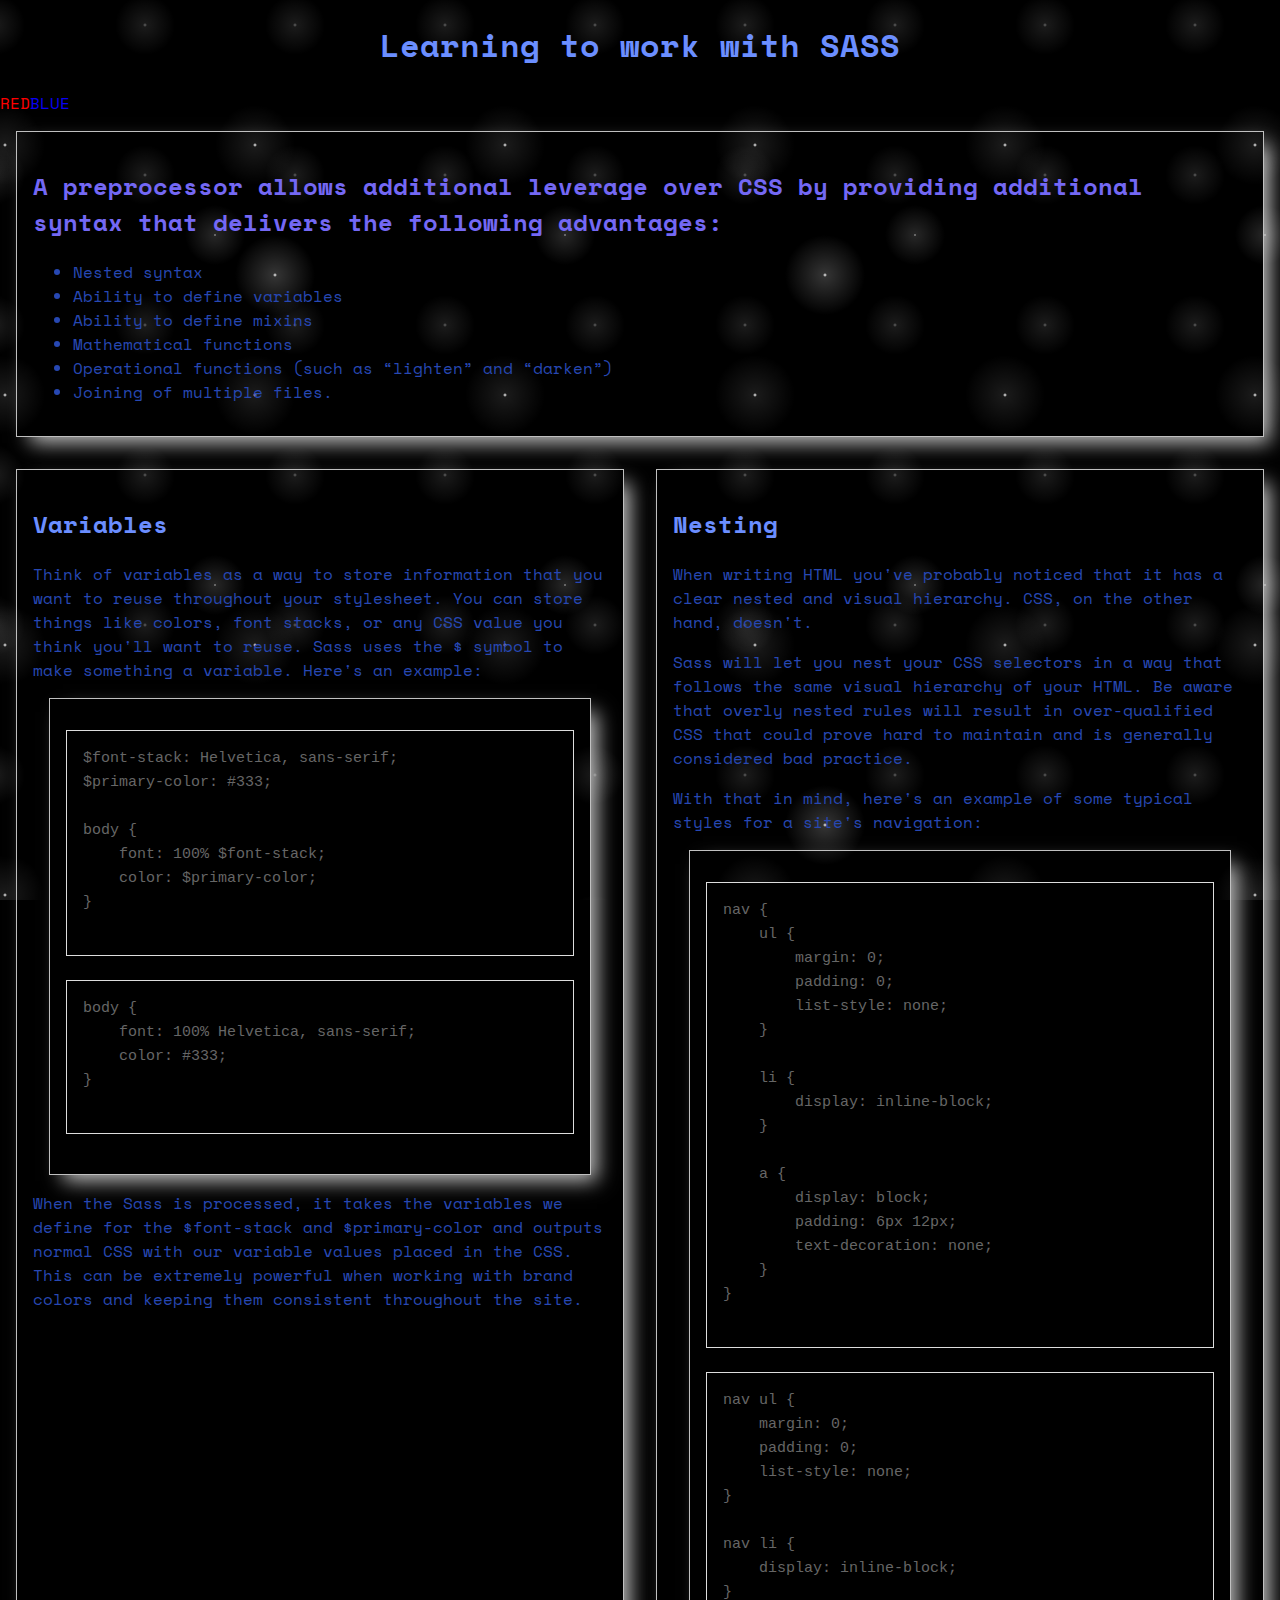
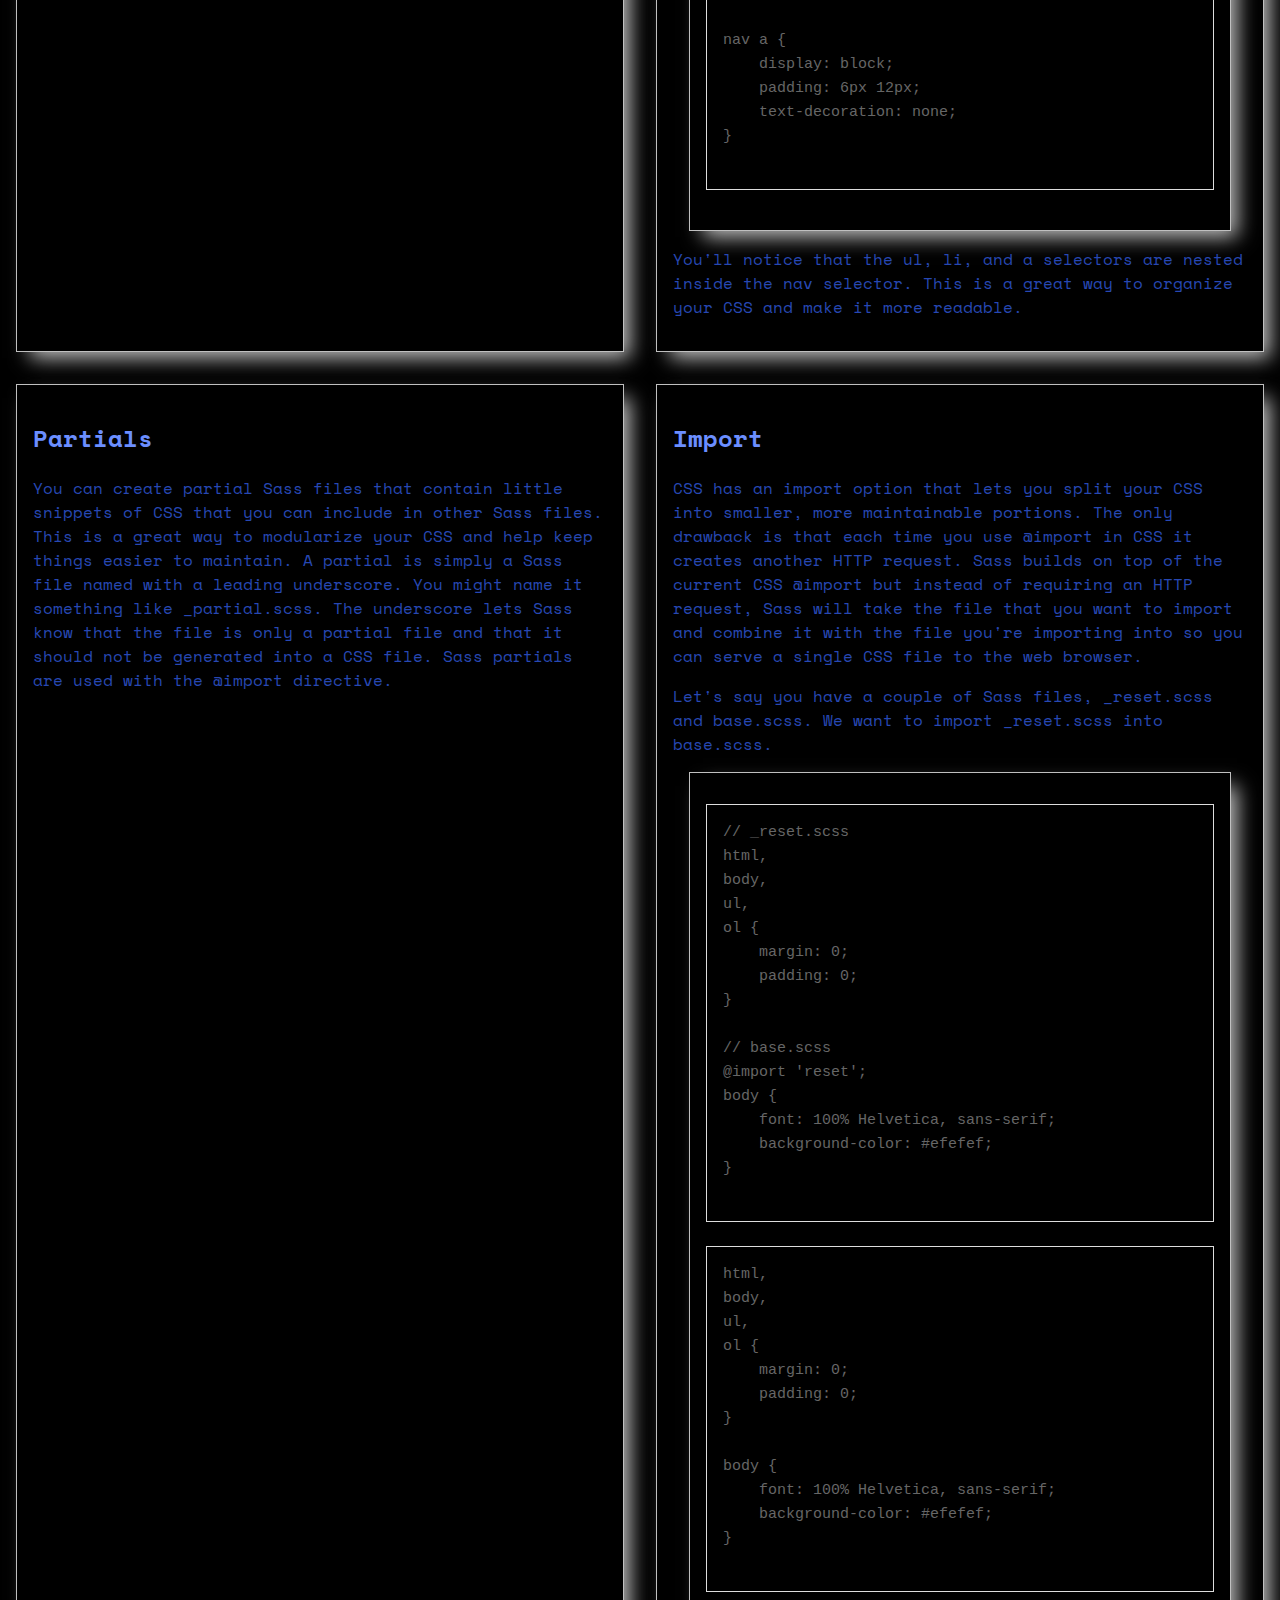
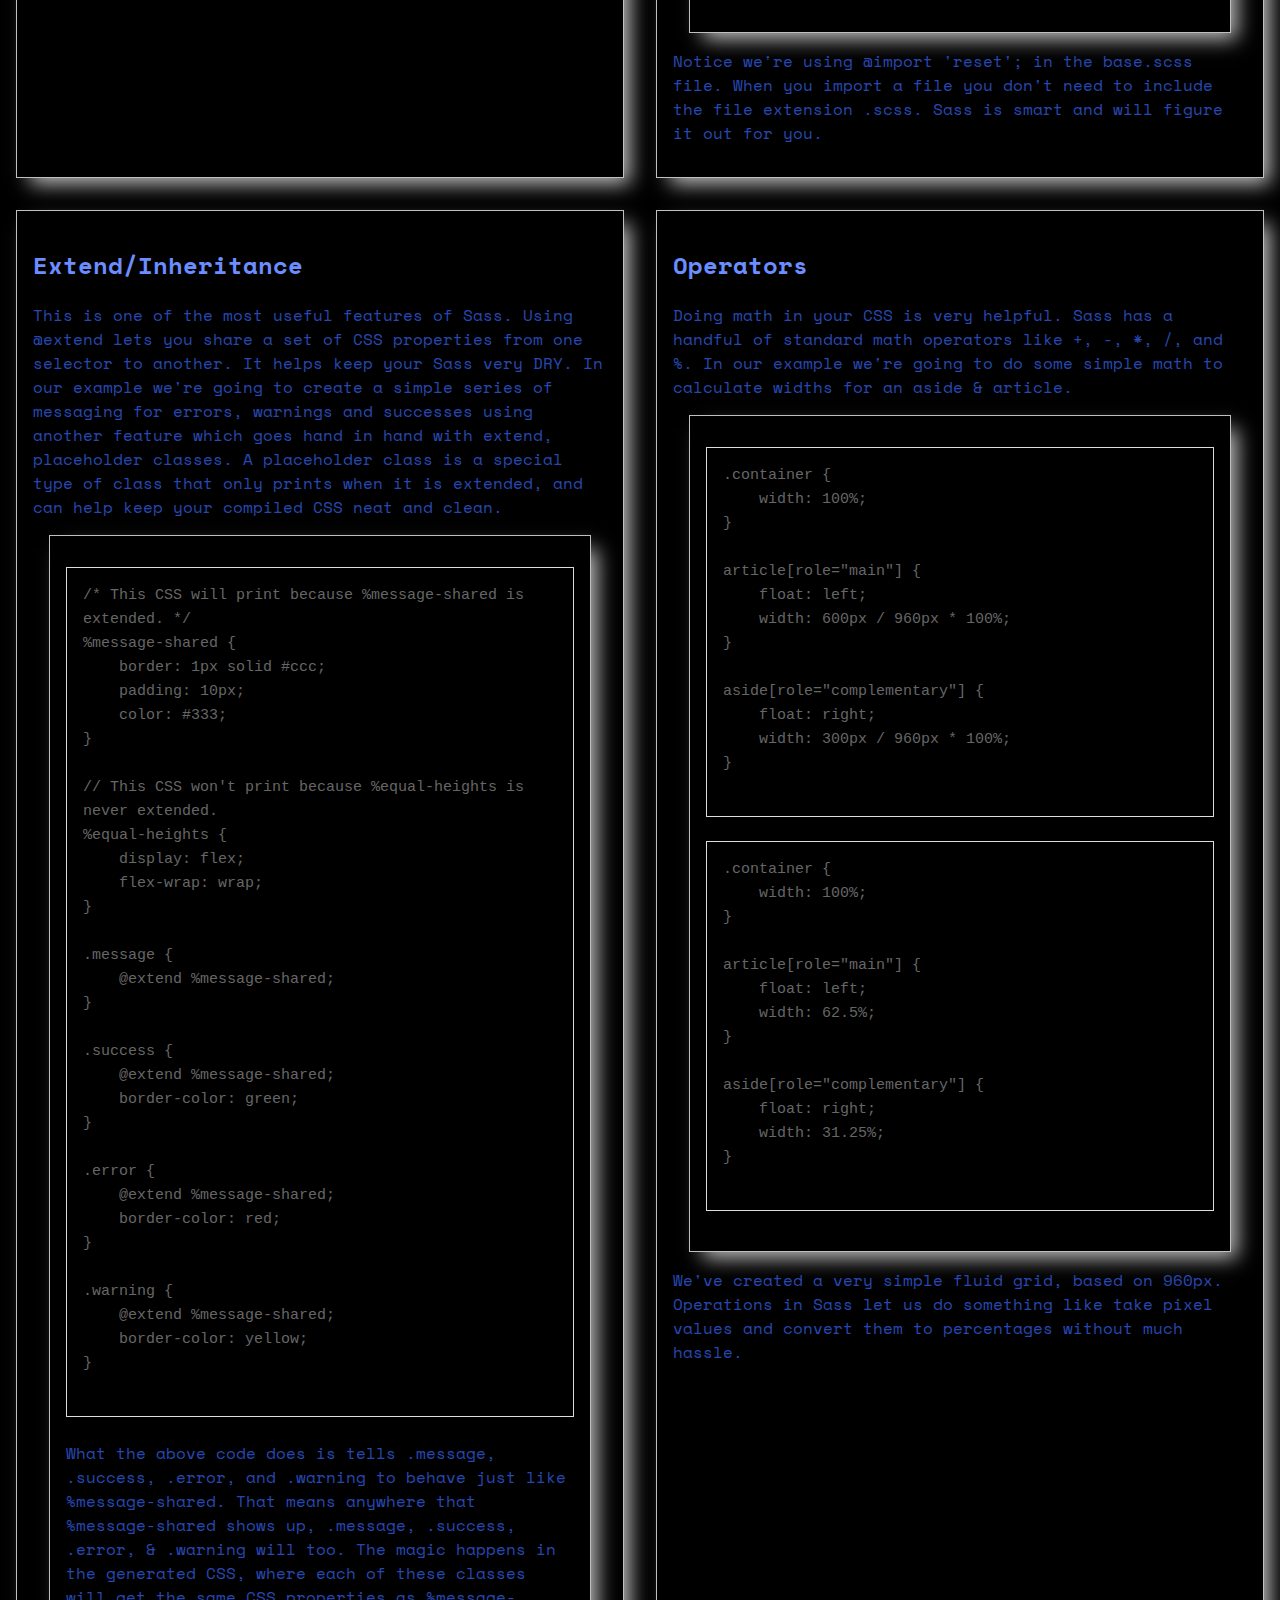
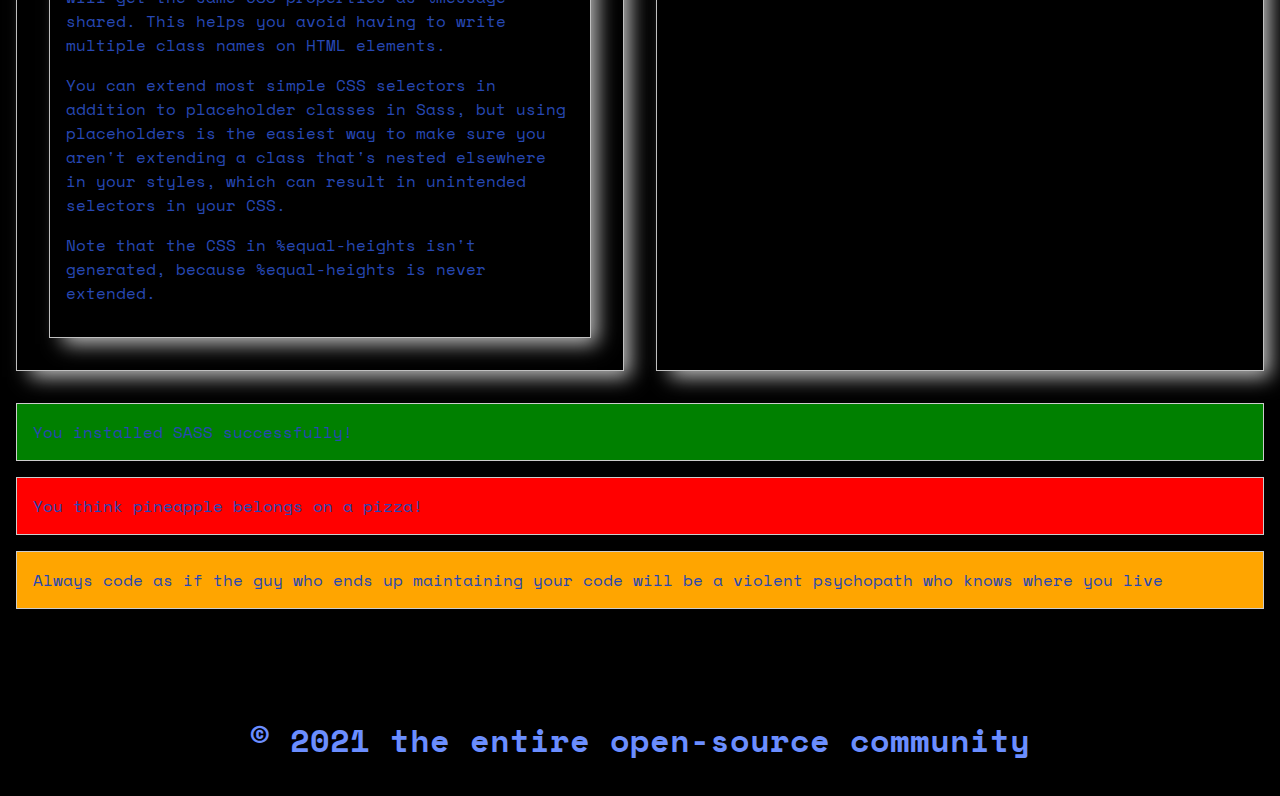
==== blue.html @ 818f5838 "add scss's html's for blue and red" ====
<!DOCTYPE html>
<html lang="en">
  <head>
    <meta charset="UTF-8" />
    <meta
      name="viewport"
      content="width=device-width, user-scalable=no, initial-scale=1.0, maximum-scale=1.0, minimum-scale=1.0"
    />
    <meta http-equiv="X-UA-Compatible" content="ie=edge" />
    <title>Learning to work with SASS</title>

    

    <link
      href="https://fonts.googleapis.com/css?family=Space+Mono&display=swap"
      rel="stylesheet"
    />

    <link href="style.css" type="text/css" rel="stylesheet" />
  </head>
  <body>
    <header>
      <h1>Learning to work with SASS</h1>
    </header>
    <div class="color-change">
     <a href="" class="red">RED</a>
    <a href="" class="blue">BLUE</a>
    </div>
    <article>
      <section id="selling-points">
        <h2>
          A preprocessor allows additional leverage over CSS by providing
          additional syntax that delivers the following advantages:
        </h2>

        <ul>
          <li>Nested syntax</li>
          <li>Ability to define variables</li>
          <li>Ability to define mixins</li>
          <li>Mathematical functions</li>
          <li>Operational functions (such as “lighten” and “darken”)</li>
          <li>Joining of multiple files.</li>
        </ul>
      </section>

      <section class="variable">
        <h2>Variables</h2>
        <p>
          Think of variables as a way to store information that you want to
          reuse throughout your stylesheet. You can store things like colors,
          font stacks, or any CSS value you think you'll want to reuse. Sass
          uses the $ symbol to make something a variable. Here's an example:
        </p>

        <section>
          <pre class="before">
$font-stack: Helvetica, sans-serif;
$primary-color: #333;

body {
    font: 100% $font-stack;
    color: $primary-color;
}
          </pre>
          <pre class="after">
body {
    font: 100% Helvetica, sans-serif;
    color: #333;
}
          </pre>
        </section>

        <p>
          When the Sass is processed, it takes the variables we define for the
          $font-stack and $primary-color and outputs normal CSS with our
          variable values placed in the CSS. This can be extremely powerful when
          working with brand colors and keeping them consistent throughout the
          site.
        </p>
      </section>

      <section>
        <h2>Nesting</h2>
        <p>
          When writing HTML you've probably noticed that it has a clear nested
          and visual hierarchy. CSS, on the other hand, doesn't.
        </p>

        <p>
          Sass will let you nest your CSS selectors in a way that follows the
          same visual hierarchy of your HTML. Be aware that overly nested rules
          will result in over-qualified CSS that could prove hard to maintain
          and is generally considered bad practice.
        </p>

        <p>
          With that in mind, here's an example of some typical styles for a
          site's navigation:
        </p>

        <section>
          <pre class="before">
nav {
    ul {
        margin: 0;
        padding: 0;
        list-style: none;
    }

    li {
        display: inline-block;
    }

    a {
        display: block;
        padding: 6px 12px;
        text-decoration: none;
    }
}
          </pre>
          <pre class="after">
nav ul {
    margin: 0;
    padding: 0;
    list-style: none;
}

nav li {
    display: inline-block;
}

nav a {
    display: block;
    padding: 6px 12px;
    text-decoration: none;
}
          </pre>
        </section>

        <p>
          You'll notice that the ul, li, and a selectors are nested inside the
          nav selector. This is a great way to organize your CSS and make it
          more readable.
        </p>
      </section>
      <section>
        <h2>Partials</h2>
        <p>
          You can create partial Sass files that contain little snippets of CSS
          that you can include in other Sass files. This is a great way to
          modularize your CSS and help keep things easier to maintain. A partial
          is simply a Sass file named with a leading underscore. You might name
          it something like _partial.scss. The underscore lets Sass know that
          the file is only a partial file and that it should not be generated
          into a CSS file. Sass partials are used with the @import directive.
        </p>
      </section>
      <section>
        <h2>Import</h2>
        <p>
          CSS has an import option that lets you split your CSS into smaller,
          more maintainable portions. The only drawback is that each time you
          use @import in CSS it creates another HTTP request. Sass builds on top
          of the current CSS @import but instead of requiring an HTTP request,
          Sass will take the file that you want to import and combine it with
          the file you're importing into so you can serve a single CSS file to
          the web browser.
        </p>

        <p>
          Let's say you have a couple of Sass files, _reset.scss and base.scss.
          We want to import _reset.scss into base.scss.
        </p>

        <section>
          <pre class="before">
// _reset.scss
html,
body,
ul,
ol {
    margin: 0;
    padding: 0;
}

// base.scss
@import 'reset';
body {
    font: 100% Helvetica, sans-serif;
    background-color: #efefef;
}
          </pre>
          <pre class="after">
html,
body,
ul,
ol {
    margin: 0;
    padding: 0;
}

body {
    font: 100% Helvetica, sans-serif;
    background-color: #efefef;
}
          </pre>
        </section>

        <p>
          Notice we're using @import 'reset'; in the base.scss file. When you
          import a file you don't need to include the file extension .scss. Sass
          is smart and will figure it out for you.
        </p>
      </section>
      <section>
        <h2>Extend/Inheritance</h2>
        <p>
          This is one of the most useful features of Sass. Using @extend lets
          you share a set of CSS properties from one selector to another. It
          helps keep your Sass very DRY. In our example we're going to create a
          simple series of messaging for errors, warnings and successes using
          another feature which goes hand in hand with extend, placeholder
          classes. A placeholder class is a special type of class that only
          prints when it is extended, and can help keep your compiled CSS neat
          and clean.
        </p>
        <section>
          <pre>
/* This CSS will print because %message-shared is extended. */
%message-shared {
    border: 1px solid #ccc;
    padding: 10px;
    color: #333;
}

// This CSS won't print because %equal-heights is never extended.
%equal-heights {
    display: flex;
    flex-wrap: wrap;
}

.message {
    @extend %message-shared;
}

.success {
    @extend %message-shared;
    border-color: green;
}

.error {
    @extend %message-shared;
    border-color: red;
}

.warning {
    @extend %message-shared;
    border-color: yellow;
}
          </pre>

          <p>
            What the above code does is tells .message, .success, .error, and
            .warning to behave just like %message-shared. That means anywhere
            that %message-shared shows up, .message, .success, .error, &
            .warning will too. The magic happens in the generated CSS, where
            each of these classes will get the same CSS properties as
            %message-shared. This helps you avoid having to write multiple class
            names on HTML elements.
          </p>

          <p>
            You can extend most simple CSS selectors in addition to placeholder
            classes in Sass, but using placeholders is the easiest way to make
            sure you aren't extending a class that's nested elsewhere in your
            styles, which can result in unintended selectors in your CSS.
          </p>
          <p>
            Note that the CSS in %equal-heights isn't generated, because
            %equal-heights is never extended.
          </p>
        </section>
      </section>
      <section>
        <h2>Operators</h2>
        <p>
          Doing math in your CSS is very helpful. Sass has a handful of standard
          math operators like +, -, *, /, and %. In our example we're going to
          do some simple math to calculate widths for an aside & article.
        </p>

        <section>
          <pre class="before">
.container {
    width: 100%;
}

article[role="main"] {
    float: left;
    width: 600px / 960px * 100%;
}

aside[role="complementary"] {
    float: right;
    width: 300px / 960px * 100%;
}
          </pre>
          <pre class="after">
.container {
    width: 100%;
}

article[role="main"] {
    float: left;
    width: 62.5%;
}

aside[role="complementary"] {
    float: right;
    width: 31.25%;
}
          </pre>
        </section>

        <p>
          We've created a very simple fluid grid, based on 960px. Operations in
          Sass let us do something like take pixel values and convert them to
          percentages without much hassle.
        </p>
      </section>
    </article>

    <p class="success">
      You installed SASS successfully!
    </p>
    <p class="error">
      You think pineapple belongs on a pizza!
    </p>
    <p class="warning">
      Always code as if the guy who ends up maintaining your code will be a
      violent psychopath who knows where you live
    </p>

    <footer>
      <h6>&copy; 2021 the entire open-source community</h6>
    </footer>
  </body>
</html>
---- style.css ----
body {
  font: 100% "Space Mono", monospace;
  color: #2748b3;
  margin: 0px;
  padding: 0px;
  background-color: #000;
  background-image: radial-gradient(#fff, rgba(255, 255, 255, 0.2) 2px, transparent 40px), radial-gradient(#fff, rgba(255, 255, 255, 0.15) 1px, transparent 30px), radial-gradient(#fff, rgba(255, 255, 255, 0.1) 2px, transparent 40px), radial-gradient(rgba(255, 255, 255, 0.4), rgba(255, 255, 255, 0.1) 2px, transparent 30px);
  background-size: 550px 550px, 350px 350px, 250px 250px, 150px 150px;
  background-position: 0 0, 40px 60px, 130px 270px, 70px 100px;
  background-attachment: fixed;
}

.color-change {
  text-align: center;
}

.red {
  color: rgb(255, 0, 0);
  text-decoration: none;
  display: flex;
  flex-direction: row;
}

.blue {
  color: rgb(8, 0, 243);
  text-decoration: none;
  display: flex;
  flex-direction: row;
  justify-content: flex-end;
  align-items: start;
}

article, .color-change {
  display: flex;
  flex-wrap: wrap;
}
article section, .color-change section {
  flex-grow: 1;
  flex-basis: 45%;
  border: 1px silver solid;
  box-shadow: 10px 10px 19px -4px rgba(255, 255, 255, 0.75);
  padding: 16px;
  margin: 16px;
  clear: both;
  overflow: auto;
  box-sizing: border-box;
}

article section, .color-change section {
  flex-grow: 1;
  flex-basis: 45%;
  border: 1px silver solid;
  box-shadow: 10px 10px 19px -4px rgba(255, 255, 255, 0.75);
  padding: 16px;
  margin: 16px;
  clear: both;
  overflow: auto;
  box-sizing: border-box;
}

#selling-points {
  flex-grow: 2;
  flex-basis: 100%;
}
#selling-points h2 {
  color: rgb(116, 104, 244);
}

pre {
  background: #000;
  border: 1px solid #ddd;
  color: #666;
  font-family: monospace;
  font-size: 15px;
  line-height: 1.6;
  margin-bottom: 1.6em;
  max-width: 100%;
  overflow: auto;
  padding: 16px;
  display: block;
  white-space: pre-wrap;
}
pre .before {
  float: left;
  width: 40%;
}
pre .after {
  float: right;
  width: 40%;
}

h1,
h2,
h6 {
  color: #6b8eff;
}

h1 {
  text-align: center;
}

h6 {
  text-align: center;
  font-size: 2em;
  padding: 32px;
  margin-bottom: 0px;
}

.message, .warning, .error, .success {
  border: 1px solid #ccc;
  padding: 16px;
  margin: 16px;
  color: #2748b3;
  background-color: #000;
}

.success {
  background-color: green;
}

.error {
  background-color: red;
}

.warning {
  background-color: orange;
}/*# sourceMappingURL=style.css.map */
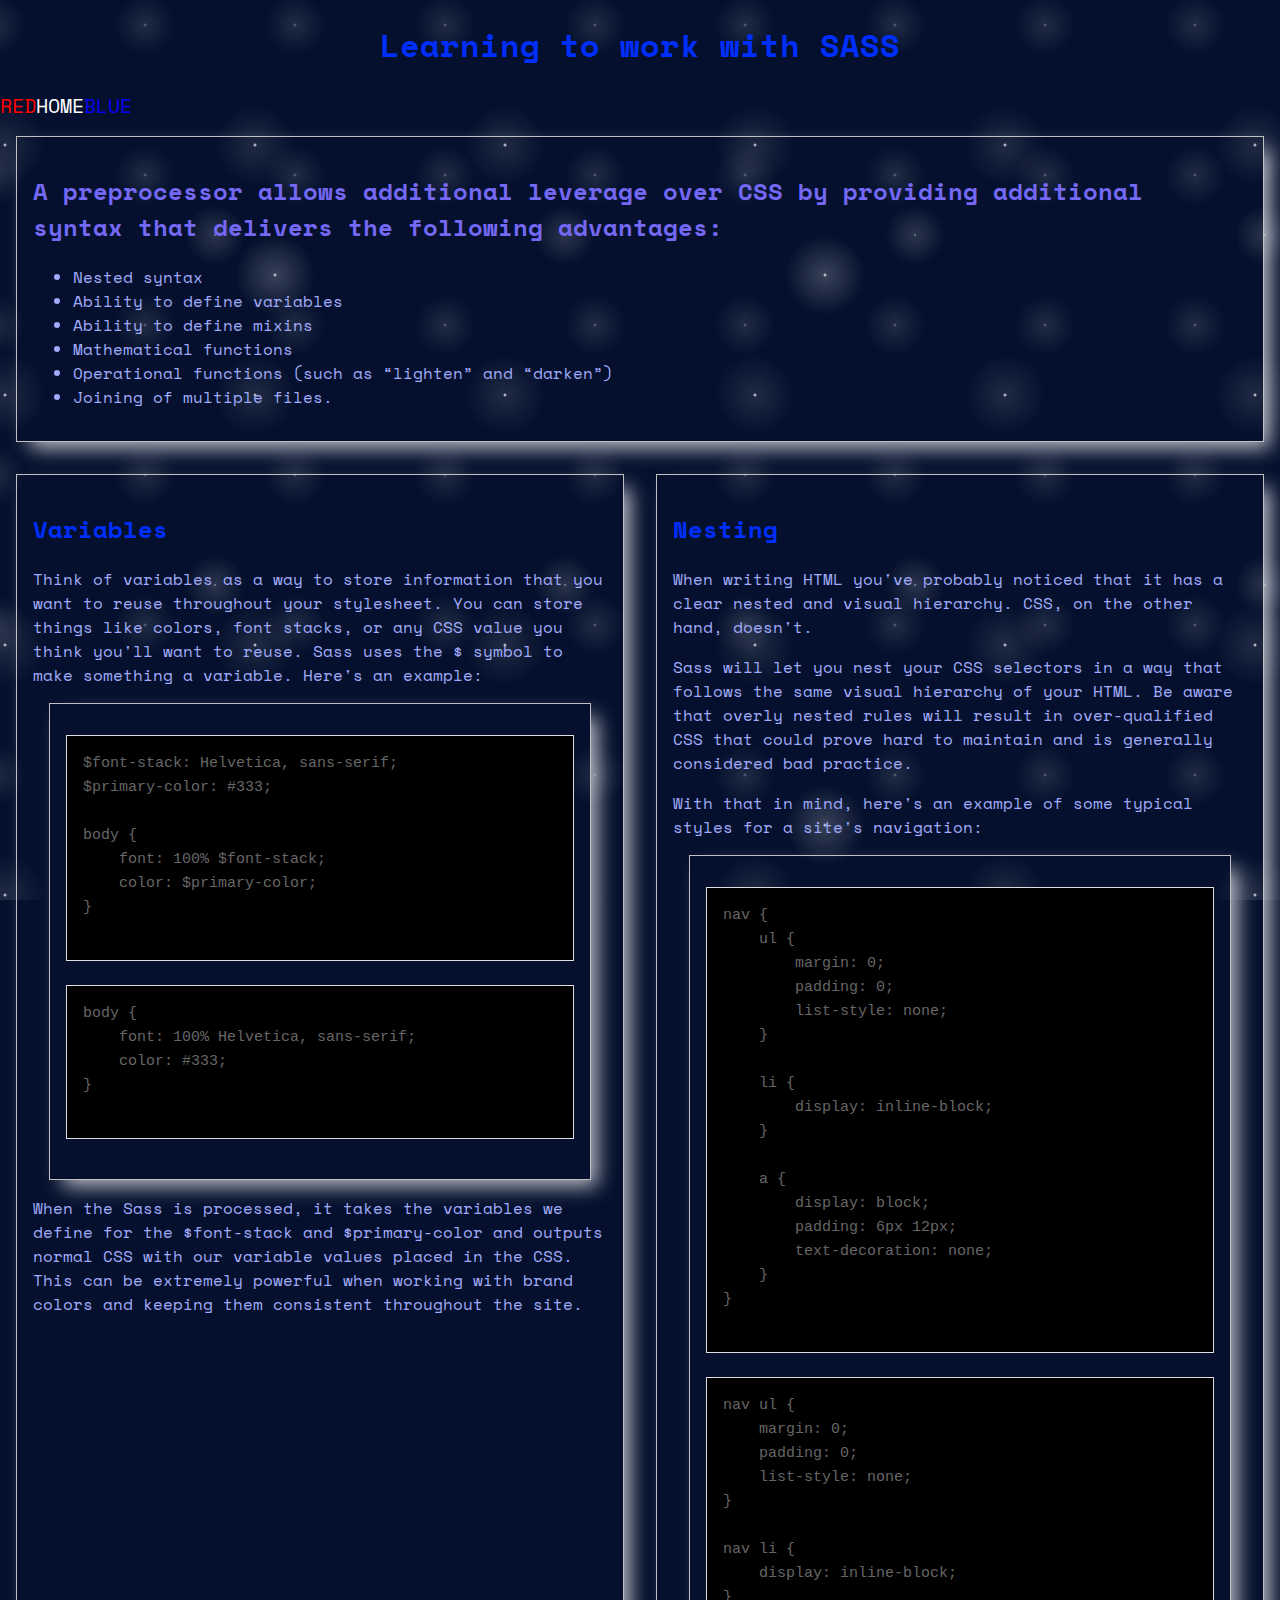
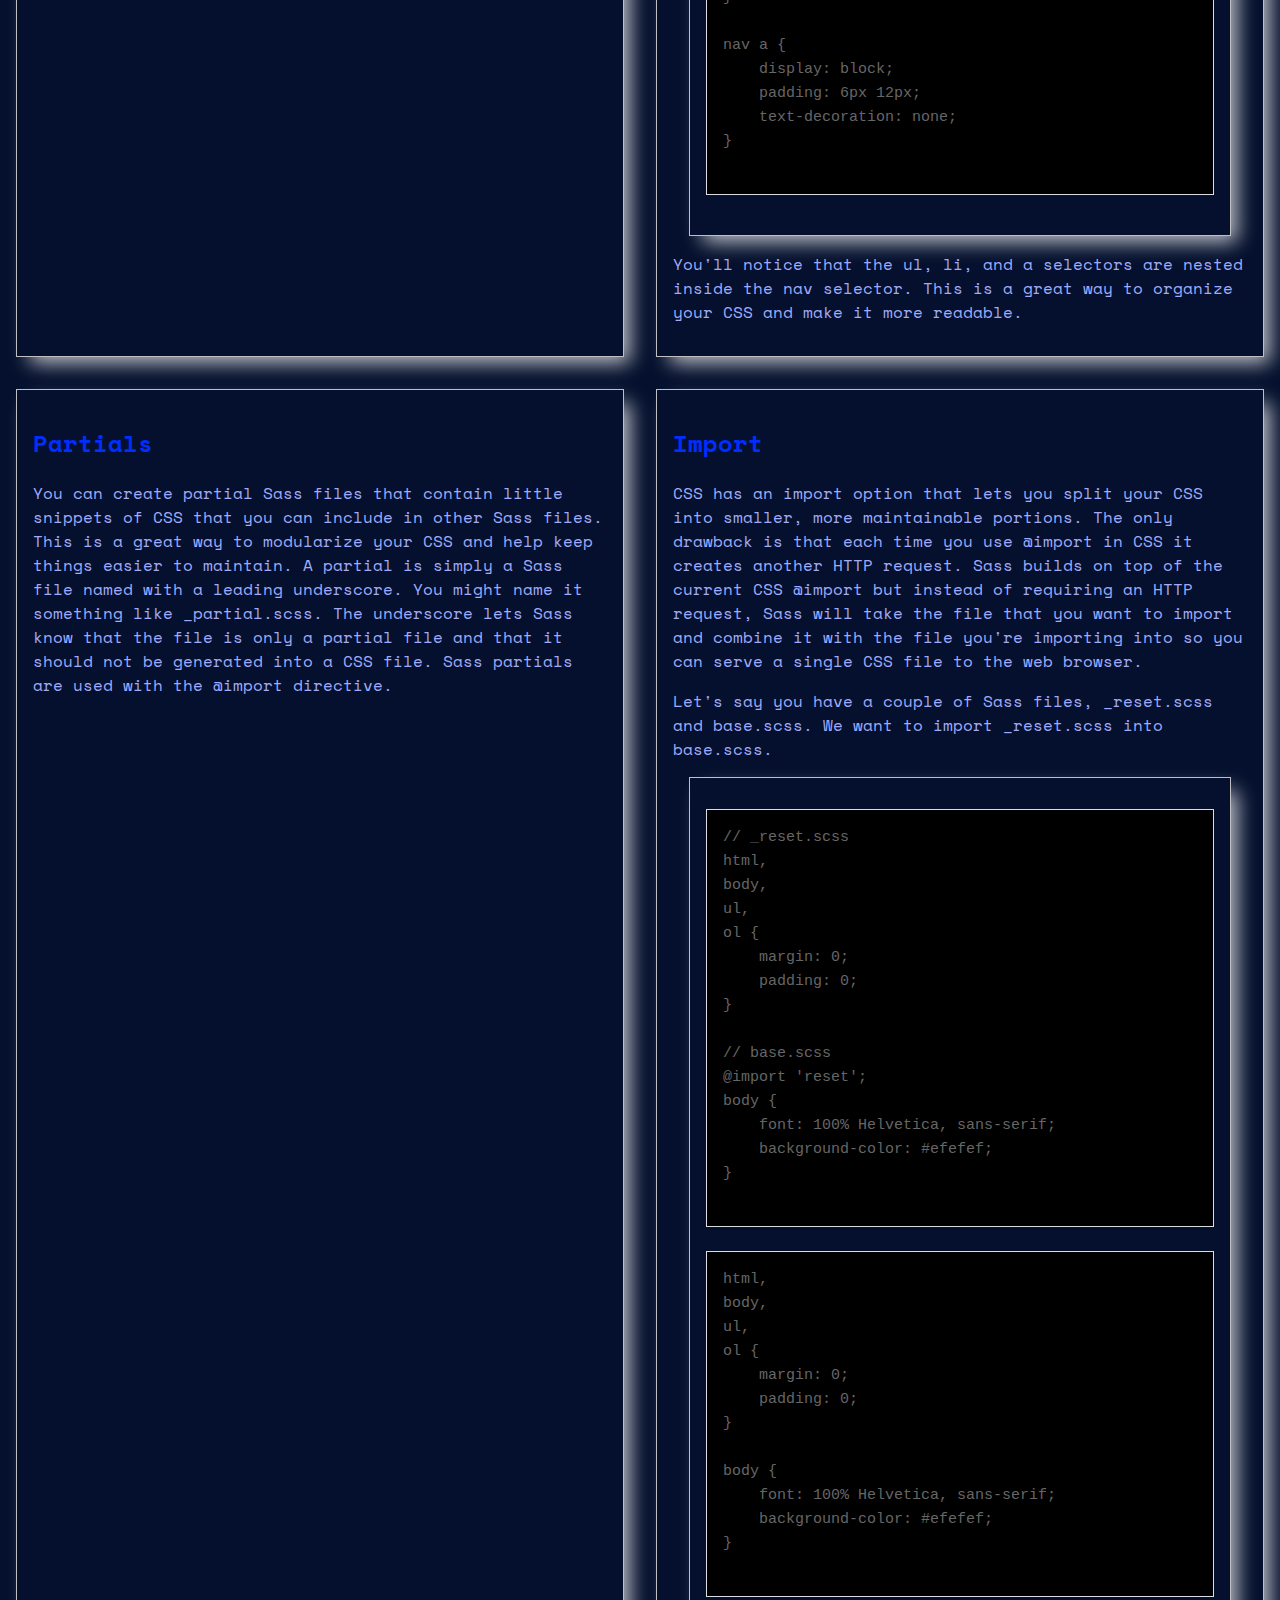
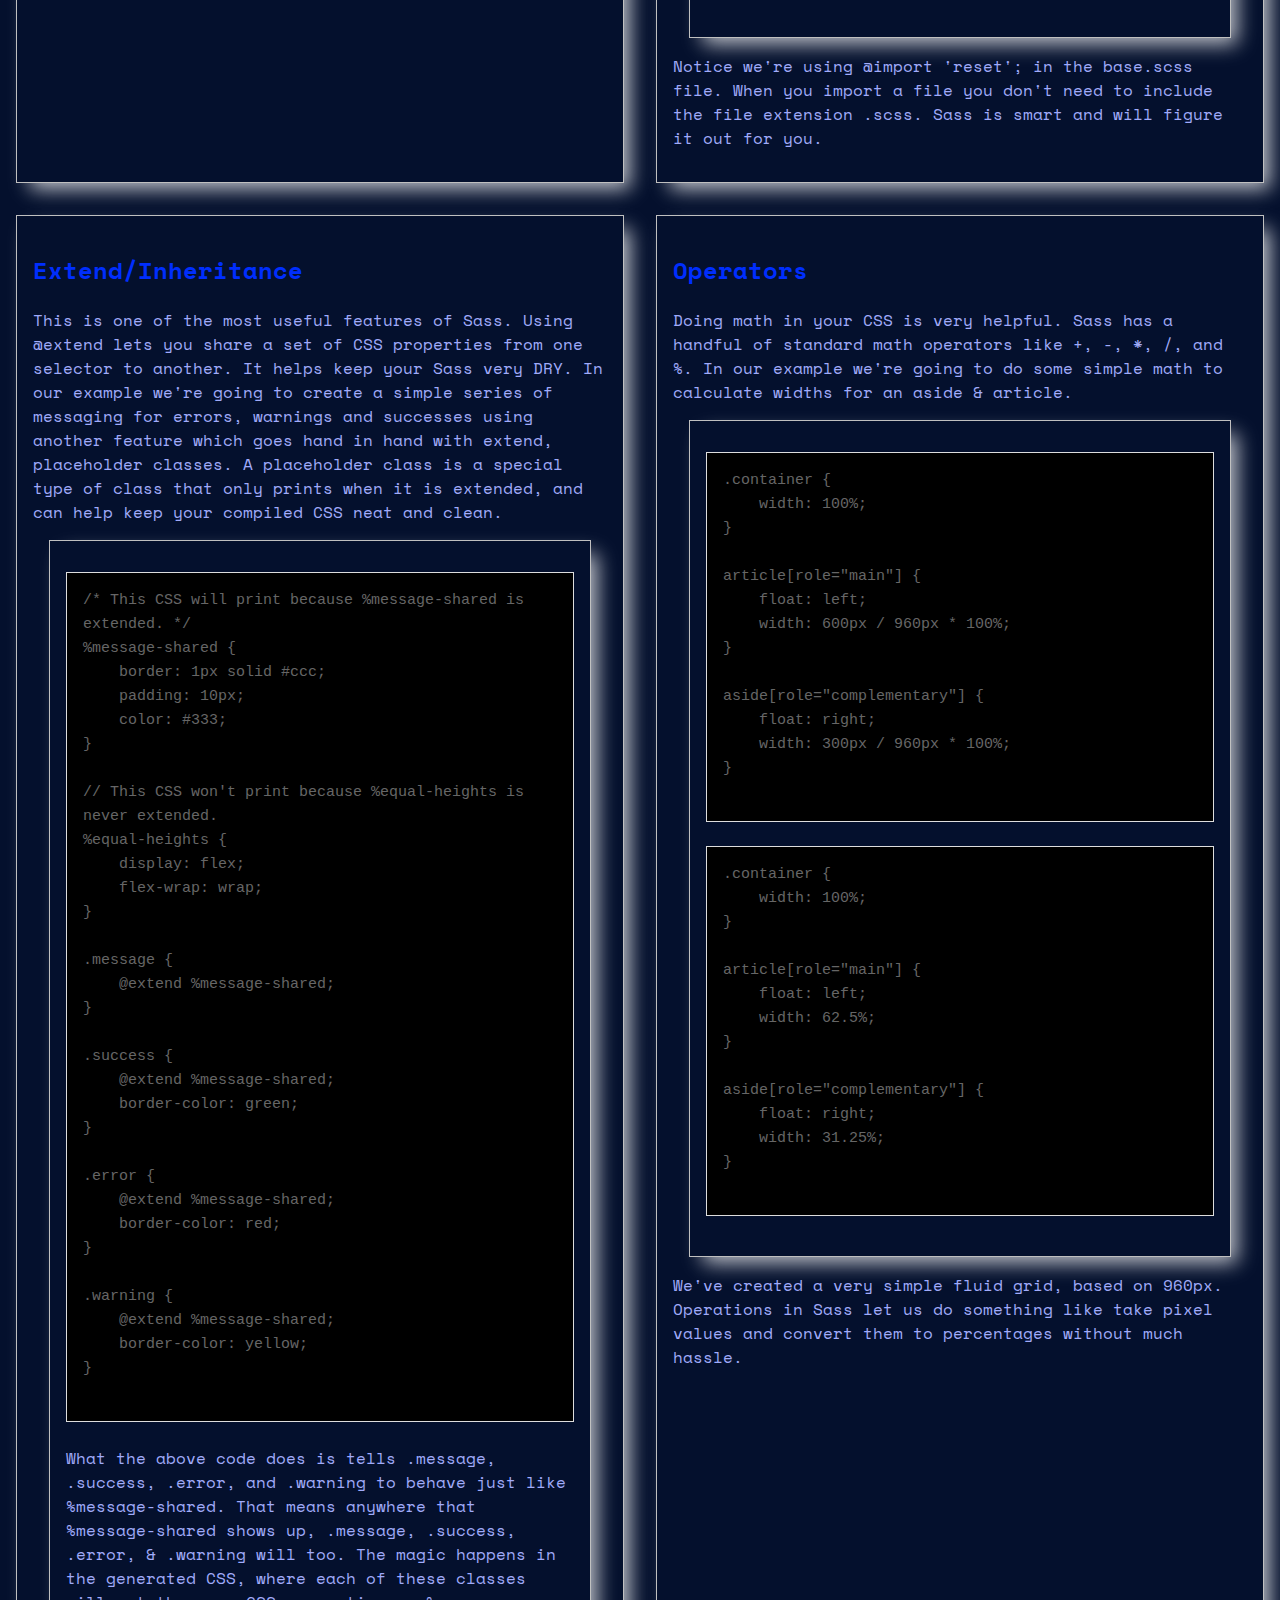
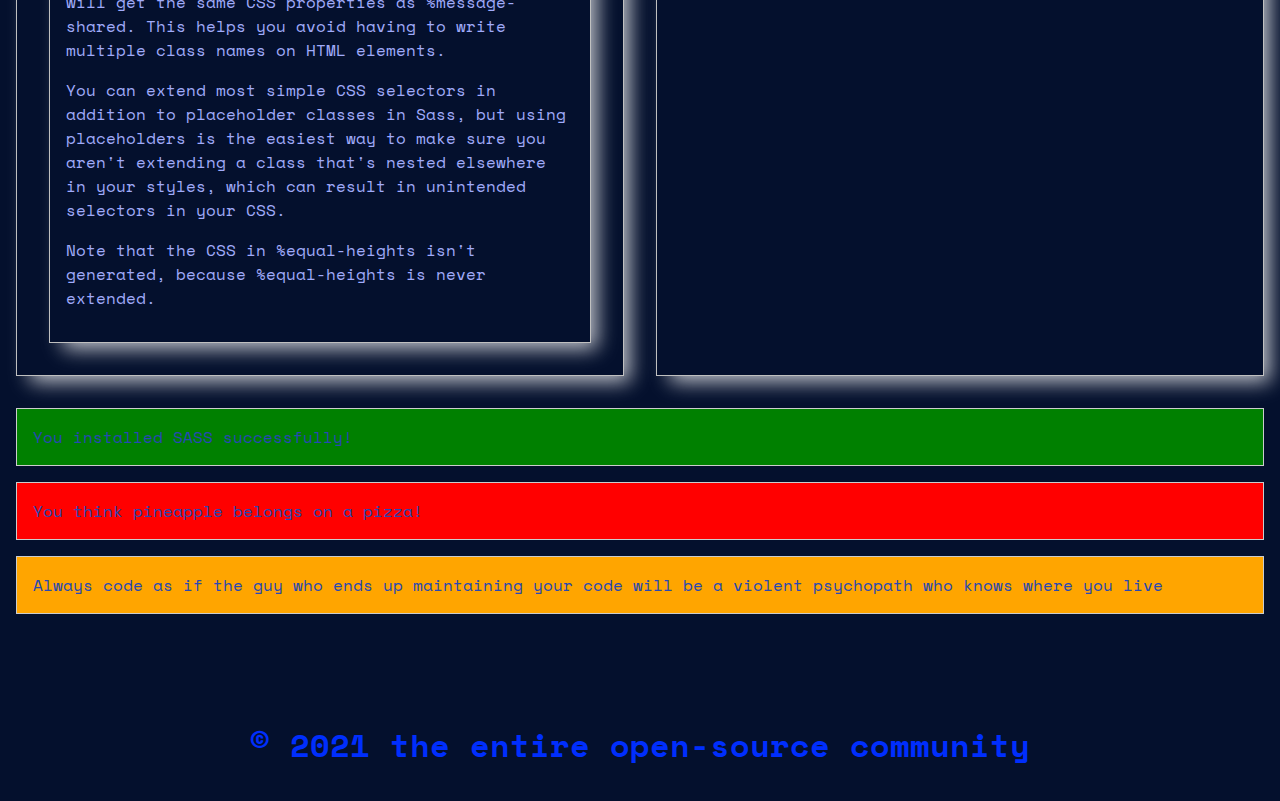
==== commit 206a4f64: "Change page and font colors" ====
--- a/blue.html
+++ b/blue.html
@@ -1,3 +1,4 @@
+
 <!DOCTYPE html>
 <html lang="en">
   <head>
@@ -18,13 +19,14 @@
 
     <link href="style.css" type="text/css" rel="stylesheet" />
   </head>
-  <body>
-    <header>
+  <body class="blue-bg"> 
+    <header class="bg-color-blue">
       <h1>Learning to work with SASS</h1>
     </header>
     <div class="color-change">
-     <a href="" class="red">RED</a>
-    <a href="" class="blue">BLUE</a>
+     <a href="/red.html" class="red">RED</a>
+     <a href="index.html" class="home">HOME</a>
+    <a href="/blue.html" class="blue">BLUE</a>
     </div>
     <article>
       <section id="selling-points">
@@ -344,5 +346,6 @@
     <footer>
       <h6>&copy; 2021 the entire open-source community</h6>
     </footer>
+  </div>
   </body>
 </html>--- a/style.css
+++ b/style.css
@@ -14,6 +14,18 @@
   text-align: center;
 }
 
+a {
+  font-size: 20px;
+  flex-wrap: wrap;
+  justify-content: space-between;
+}
+
+.home {
+  flex-direction: row;
+  color: white;
+  text-decoration: none;
+}
+
 .red {
   color: rgb(255, 0, 0);
   text-decoration: none;
@@ -28,6 +40,22 @@
   flex-direction: row;
   justify-content: flex-end;
   align-items: start;
+}
+
+.red-bg {
+  background-color: rgb(43, 2, 2);
+  color: rgb(252, 212, 212);
+}
+.red-bg h1, .red-bg h2, .red-bg h6 {
+  color: rgb(255, 0, 0);
+}
+
+.blue-bg {
+  background-color: rgb(4, 16, 45);
+  color: rgb(160, 171, 250);
+}
+.blue-bg h1, .blue-bg h2, .blue-bg h6 {
+  color: rgb(0, 46, 253);
 }
 
 article, .color-change {
